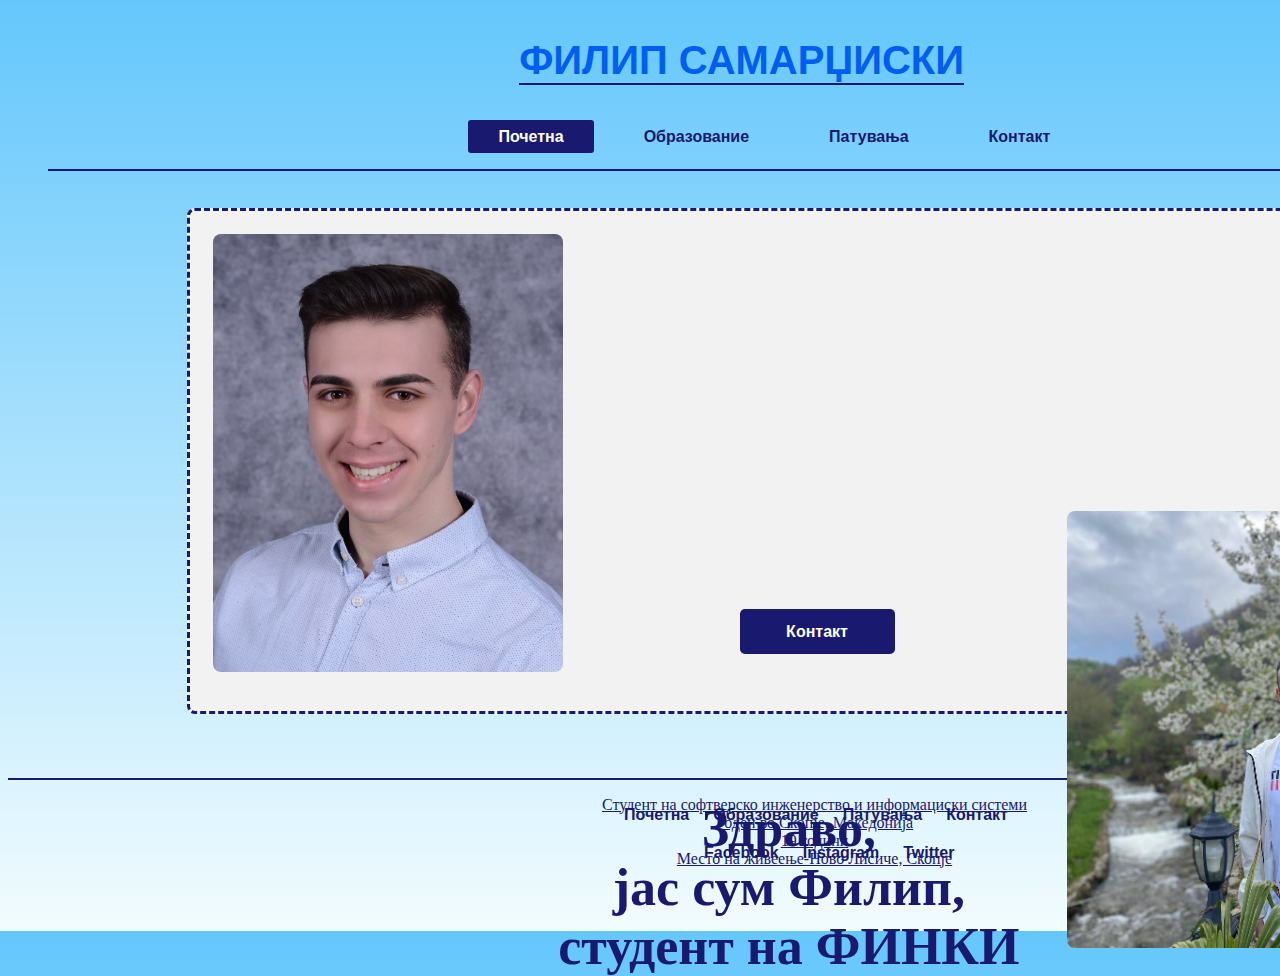
==== index.html @ 8defbb5d "Domashna Web Design" ====
<!DOCTYPE html>
<html lang="en">
<head>
    <meta charset="UTF-8">
    <meta http-equiv="X-UA-Compatible" content="IE=edge">
    <meta name="viewport" content="width=device-width, initial-scale=1.0">
    <link rel="stylesheet" href="style.css">
    <title>Почетна</title>
</head>
<body>
    <div id="container">
       <div id="header">
        <span><h1>ФИЛИП САМАРЏИСКИ</h1></span>
            <ul>
                <li><a href="home.html" class="current">Почетна</a></li>
                <li><a href="education.html">Образование</a></li>
                <li><a href="travel.html">Патувања</a></li>
                <li><a href="contact.html">Контакт</a></li>
            </ul>
            <hr>
       </div>
       <div id="main">
            <span><img src="images/fs.jpg" alt="Слика од мене" id="profile">
                <p style="font-family: 'Calibri'; float: right; margin: 100px 420px 0px 0px; font-size: 52px; font-weight: 900; color: midnightblue;
                text-align: center;">
                    Здраво, <br>
                    јас сум Филип, <br>
                    студент на ФИНКИ <br>    
                </p>
                <ul style="float: right; margin: -180px 225px 0px 0px; font-size: 16px; color: midnightblue;
                    text-align: center; width: 800px; list-style-type: none;">
                    <li><u>Студент на софтверско инженерство и информациски системи</u> </li>
                    <li><u>Роден во Скопје, Македонија</u> </li>
                    <li><u> 19 години</u></li>
                    <li><u> Место на живеење-Ново Лисиче, Скопје</u></li>
                </ul > 
                    <!-- <a style="margin-left: 600px; margin-top: -150px;" id="button1" href="about-me.html">Повеќе за мене</a>  --> 
                    <a style="margin-left: 550px; margin-top: -90px;" id="button2" href="contact.html">Контакт</a>
                    <img src="images/jas.jpg" alt="" id="jas">
            </span>
       </div>
       <hr style="margin-top: 60px;">
        <div  id="footer">
        <ul>
                <li><a href="home.html">Почетна</a></li>
                <li><a href="education.html">Образование</a></li>
                <li><a href="travel.html">Патувања</a></li>
                <li><a href="contact.html">Контакт</a></li> 
        </ul>
       </div>
       <div id="footer2">
             <ul>
                <li><a href="https://www.facebook.com/ficho.dzejms/" target="_blank">Facebook</a></li>
                <li><a href="https://www.instagram.com/samardziskifilip/" target="_blank">Instagram</a></li>
                <li><a href="https://twitter.com/filipsam789" target="_blank">Twitter</a></li>
             </ul>
                
       </div>
    </div>
</body>
</html>
---- style.css ----
body{
    background-image: linear-gradient(#64c7fc, #f2fcfe);
    font-family: 'Calibri';
}
#container {
    margin: auto;
    width: 1600px;
    height: 915px;
}
#contact_container{
    margin: auto;
    width: 1600px;
    height: 1050px;
}
#edu_container{
    margin: auto;
    width: 1600px;
    height: 1270px;
}
#travel_container {
    margin: auto;
    width: 1600px;
    height: 3850px;
}
#header
{
    padding:10px;
    margin-left: 30px;
    margin-right: 30px;
    height: 170px;
}
#header span{
    margin-left: 31%;
    padding: 20px 0px;
    display: inline-block;
    height: 60px;
    border-radius: 10px;
}
#header h1 {
    display: inline-block;
    color: #005ef4;
    font-weight: 800;
    font-size: 40px;
    margin-top: 0px;
    border-bottom: 2px solid midnightblue;
    font-family: Arial, Helvetica, sans-serif;
}
hr{
    border: 1px solid midnightblue;
    margin-top: -3px;
}
#header ul {
    list-style-type: none;
    margin-left: 27%;
    margin-top: 0%;
    padding: 10px;
}
#header ul li {
    display: inline-block;
    margin-right: 16px;
}
a{
    font-size: 16px;
    font-family: Arial;
    text-decoration: none;
    color: midnightblue;
    padding: 8px 30px;
    border-radius: 3px;
    font-weight: bold;
}
.current {
    background-color: midnightblue;
    color: white;
}
#main{
    padding:10px;
    margin-left: 15px;
    margin-right: 30px;
    height: 500px;
}
#edu_main{
    padding:10px;
    margin-left: 260px;
    margin-right: 260px;
    height: 500px;
}
#contact_main{
    padding:10px;
    margin-left: 250px;
    margin-right: 250px;
    height: 500px;
}
#travel_main{
    padding:10px;
    margin-left: 250px;
    margin-right: 250px;
    height: 500px;
}
#profile{
    width: 350px;
    border-radius: 8px;
    margin: 23px;
}
#main span{
    display: inline-block;
    width: 1250px;
    height: 500px;
    border-radius: 8px;
    margin-left: 10%;
    border: 3px dashed midnightblue;
    background: rgb(242, 242, 242);
}
#button1, #button2 {
    display: block;
    width: 135px;
    height: 25px;
    background: midnightblue;
    padding: 10px;
    text-align: center;
    border-radius: 5px;
    color: white;
    font-weight: bold;
    line-height: 25px;
}
#main a:hover{
    background-color: #009ff4;
}
#header a:hover{
    color: white;
}
.current:hover{
    padding: 12px 34px;
}
#footer ul {
    list-style-type: none;
    margin-left: 36%;
    margin-top: 1%;
    padding: 10px;
    list-style-type: square;
}
#footer ul li {
    display: inline-block;
    margin-right: -40px;
}
#footer ul li a:hover{
    color: #009ff4;
}
#footer2 ul {
    list-style-type: none;
    margin-left: 41%;
    margin-top: -1%;
    padding: 10px;
    list-style-type: square;
}
#footer2 ul li {
    display: inline-block;
    margin-right: -40px;
}
#footer2 ul li a:hover{
    color: #009ff4;
}
#edu_main img{
    border: 3px solid white;
    border-radius: 7px;
}
#primary_school{
    display: block;
    width: 450px;
    clear: both;
    float: left;
    margin: -15px 0px  0px 0px;
}
#high_school{
    display: block;
    width: 450px;
    margin: 20px 0px 0px 0px;
    clear: both;
    float: right;
}
#college{
    display: block;
    width: 450px;
    clear: both;
    margin: 20px 0px  0px 0px;
    float: left;
    border: 0px solid white;
}

#edu_main p{
    color: midnightblue;
    font-size: 18px;
    display: block;
}
#travel_main h1{
    color: #005ef4;
    font-family: 'Calibri';
}
#travel_main img{
    width: 325px;
    border-radius: 3px;
    margin: 5px;
}
#jas{
    float: right;
    width: 350px;
    border-radius: 8px;
    margin: 23px;
    margin-top: -465px;
}
h3{
    margin: -3% 200px;
    font-family: calibri;
    font-size: 25px;
    color: midnightblue;
    border-radius: 3px;
    padding: 0px 0px 0px 0px;
}
#form{
    margin-left: 0px;
    margin-top: 40px;
    border-radius: 5px;
    background: rgb(244, 244, 244);
    padding: 20px 50px;
    font-family: calibri;
    padding-top: 50px;
    border: 2px solid midnightblue;
    width: 1000px;
}
input{
    width: 500px;
    border-radius: 6px;
    height: 40px;
    border: 0.4px solid rgb(195, 194, 194);
}
label{
    display: inline-block;
    width: 500px;
    font-size: 18px;
    margin-bottom: 5px;
}
select{
    width: 500px;
    border-radius: 6px;
    height: 40px;
    border: 0.4px solid rgb(195, 194, 194);
    margin-top: -10px;
}
#forms {
    margin-top: -30px;
    border-radius: 5px;
    background: rgb(242, 242, 242);
    padding: 20px 50px;
    font-family: calibri;
    height: 1000px;
    width: 600px;
}
#other{
    float: right;
    margin: -400px 70px 0px 0px;
}
#other p{
    margin: 0px 0px 0px 90px;
    font-size: 18px;
    color: rgb(21, 19, 42);
    font-weight: bold;
}
#other img{
    display: inline-block;
    width: 300px;
    margin: -20px 0px 0px 45px;
}
#other ul{
    list-style-type: none;
    margin: -30px 10px 0px 0px;
}
#other ul li{
    display: inline-block;
    margin: 0px 4px;
}
#other ul li a{
    color: #585858;
    padding: 10px;
}
#other ul li a:hover{
    color: black;
    text-decoration: underline;
}
input[type=submit] {
    background-color: #0073ff;
    color: white;
    padding: 12px 20px;
    border: none;
    border-radius: 4px;
    cursor: pointer;
  }
  
  input[type=submit]:hover {
    background-color: #005ef4;
  }
img:hover{
    opacity: 90%;
}
#main img{
    opacity: 100%;
}
#other img{
    opacity: 100%;
}
#travel_main h1{
    margin-left: 500px;
}
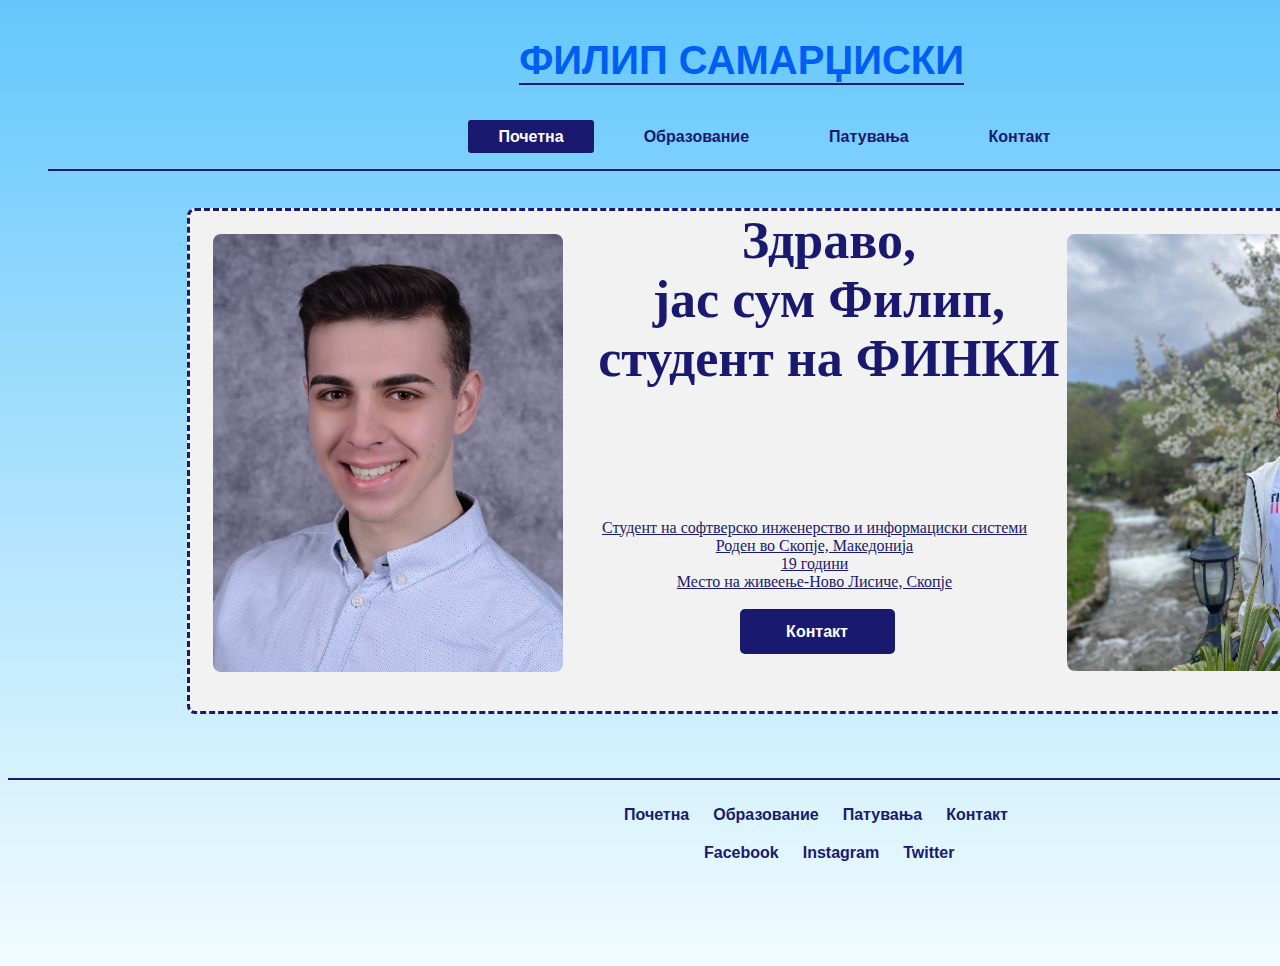
==== commit 1e254042: "Somewhat normal looking.." ====
--- a/index.html
+++ b/index.html
@@ -12,7 +12,7 @@
        <div id="header">
         <span><h1>ФИЛИП САМАРЏИСКИ</h1></span>
             <ul>
-                <li><a href="home.html" class="current">Почетна</a></li>
+                <li><a href="index.html" class="current">Почетна</a></li>
                 <li><a href="education.html">Образование</a></li>
                 <li><a href="travel.html">Патувања</a></li>
                 <li><a href="contact.html">Контакт</a></li>
@@ -21,7 +21,7 @@
        </div>
        <div id="main">
             <span><img src="images/fs.jpg" alt="Слика од мене" id="profile">
-                <p style="font-family: 'Calibri'; float: right; margin: 100px 420px 0px 0px; font-size: 52px; font-weight: 900; color: midnightblue;
+                <p style="font-family: 'Calibri'; float: right; margin: 0px 380px 0px 0px; font-size: 52px; font-weight: 900; color: midnightblue;
                 text-align: center;">
                     Здраво, <br>
                     јас сум Филип, <br>
@@ -42,7 +42,7 @@
        <hr style="margin-top: 60px;">
         <div  id="footer">
         <ul>
-                <li><a href="home.html">Почетна</a></li>
+                <li><a href="index.html">Почетна</a></li>
                 <li><a href="education.html">Образование</a></li>
                 <li><a href="travel.html">Патувања</a></li>
                 <li><a href="contact.html">Контакт</a></li> 
--- a/style.css
+++ b/style.css
@@ -5,7 +5,7 @@
 #container {
     margin: auto;
     width: 1600px;
-    height: 915px;
+    height: 950px;
 }
 #contact_container{
     margin: auto;
